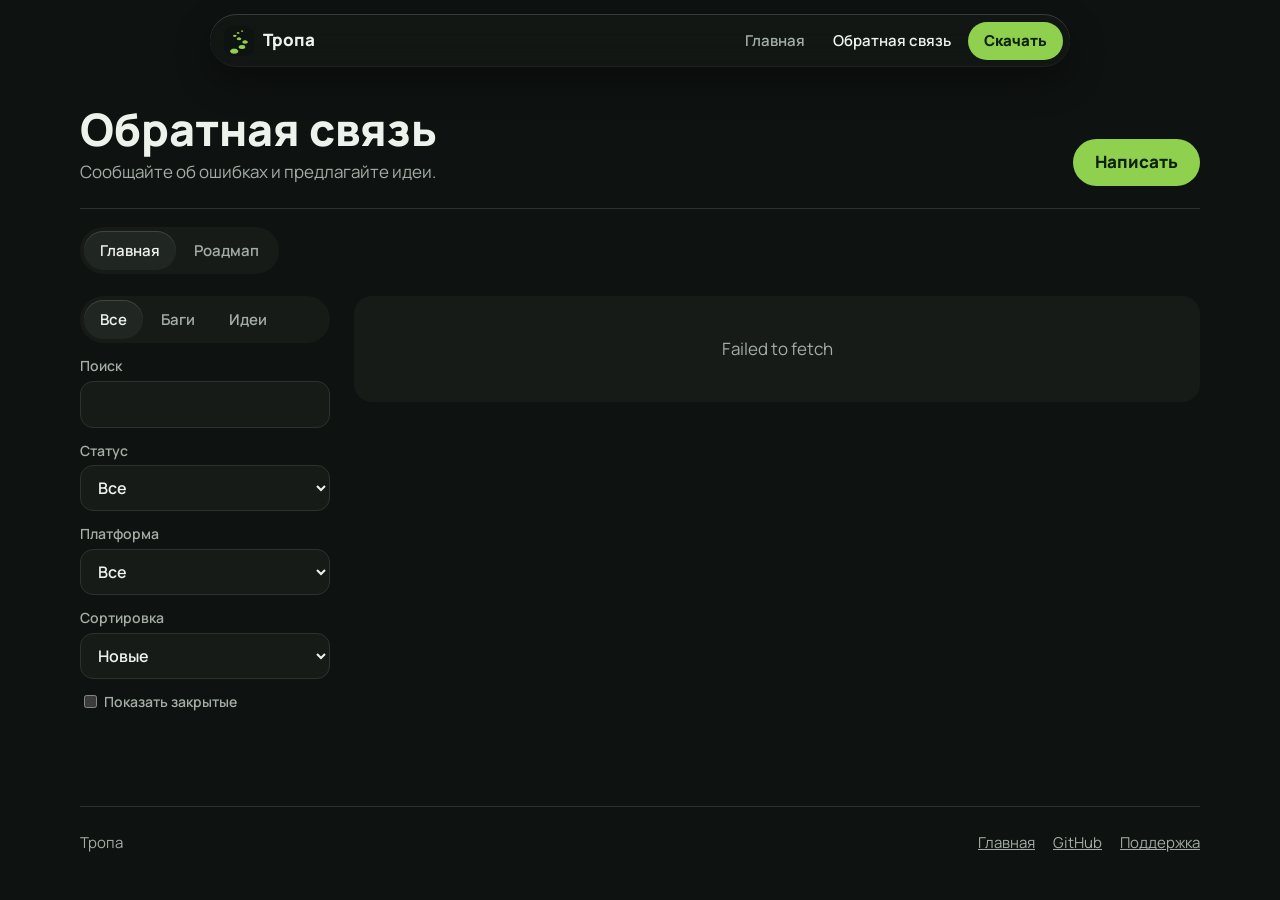
==== docs/feedback.html @ 156e4a77 "Add files via upload" ====
<!doctype html>
<html lang="ru">
<head>
<meta charset="utf-8">
<meta name="viewport" content="width=device-width, initial-scale=1">
<title>Обратная связь: Тропа</title>
<meta name="description" content="Сообщайте об ошибках в Тропе и предлагайте идеи.">
<link rel="icon" href="logo.png">
<link rel="stylesheet" href="style.css">
</head>
<body>
<header class="bar">
  <a class="logo" href="./"><img src="logo.png" alt="" width="30" height="30">Тропа</a>
  <nav aria-label="Разделы">
    <a href="./">Главная</a>
    <a href="feedback.html" aria-current="page">Обратная связь</a>
  </nav>
  <a class="btn sm" href="./#get">Скачать</a>
</header>

<main class="wrap fb">
  <div class="fb-head">
    <div>
      <h1>Обратная связь</h1>
      <p>Сообщайте об ошибках и предлагайте идеи.</p>
    </div>
    <button class="btn" id="add" type="button">Написать</button>
  </div>
  <div style="padding-top:18px">
    <div class="seg" role="group" aria-label="Раздел">
      <button type="button" data-view="list" aria-pressed="true">Главная</button>
      <button type="button" data-view="road" aria-pressed="false">Роадмап</button>
    </div>
  </div>

  <div class="fb-grid" id="listView">
    <div class="filters">
      <div class="seg" role="group" aria-label="Тип">
        <button type="button" data-type="" aria-pressed="true">Все</button>
        <button type="button" data-type="bug" aria-pressed="false">Баги</button>
        <button type="button" data-type="idea" aria-pressed="false">Идеи</button>
      </div>
      <label>Поиск<input id="q" type="search" autocomplete="off"></label>
      <label>Статус<select id="status"></select></label>
      <label>Платформа<select id="platform"></select></label>
      <label>Сортировка<select id="sort"><option value="new">Новые</option><option value="top">Популярные</option></select></label>
      <label class="check"><input id="closed" type="checkbox">Показать закрытые</label>
    </div>
    <div>
      <div class="list" id="posts" aria-live="polite"></div>
      <div class="pager" id="pager"></div>
    </div>
  </div>
  <div class="road" id="roadView" hidden></div>
</main>

<div class="wrap">
  <footer class="foot">
    <span>Тропа</span>
    <nav aria-label="Ссылки">
      <a href="./">Главная</a>
      <a href="https://github.com/Basyasoo/tropa">GitHub</a>
      <a href="https://t.me/vpn_sus_sup">Поддержка</a>
    </nav>
  </footer>
</div>

<dialog id="newDlg">
  <h2>Новое сообщение</h2>
  <form id="newForm">
    <div class="row2">
      <label>Тип<select name="type"><option value="bug">Баг</option><option value="idea">Идея</option></select></label>
      <label>Платформа<select name="platform" id="newPlatform"></select></label>
    </div>
    <label>Коротко о сути<input name="title" type="text" required minlength="5" maxlength="140"></label>
    <label>Подробности<textarea name="body" required minlength="10" maxlength="4000" placeholder="Версия приложения, устройство, что делали и что получилось"></textarea></label>
    <label>Имя, если хотите<input name="nick" type="text" maxlength="40" autocomplete="off"></label>
    <input class="trap" name="site" type="text" tabindex="-1" autocomplete="off" aria-hidden="true">
    <p class="err" id="newErr" hidden></p>
    <div class="acts">
      <button class="btn ghost sm" type="button" data-close>Отмена</button>
      <button class="btn sm" type="submit">Отправить</button>
    </div>
  </form>
</dialog>

<dialog id="postDlg"><div id="postBody"></div></dialog>
<script src="feedback.js"></script>
</body>
</html>
---- docs/style.css ----
@font-face { font-family: Manrope; font-weight: 400; src: url(manrope-cyrillic-400-normal.woff2) format('woff2'); unicode-range: U+0301, U+0400-045F, U+0490-0491, U+04B0-04B1, U+2116; font-display: swap; }
@font-face { font-family: Manrope; font-weight: 400; src: url(manrope-latin-400-normal.woff2) format('woff2'); unicode-range: U+0000-00FF, U+2000-206F, U+20A0-20C0; font-display: swap; }
@font-face { font-family: Manrope; font-weight: 600; src: url(manrope-cyrillic-600-normal.woff2) format('woff2'); unicode-range: U+0301, U+0400-045F, U+0490-0491, U+04B0-04B1, U+2116; font-display: swap; }
@font-face { font-family: Manrope; font-weight: 600; src: url(manrope-latin-600-normal.woff2) format('woff2'); unicode-range: U+0000-00FF, U+2000-206F, U+20A0-20C0; font-display: swap; }
@font-face { font-family: Manrope; font-weight: 800; src: url(manrope-cyrillic-800-normal.woff2) format('woff2'); unicode-range: U+0301, U+0400-045F, U+0490-0491, U+04B0-04B1, U+2116; font-display: swap; }
@font-face { font-family: Manrope; font-weight: 800; src: url(manrope-latin-800-normal.woff2) format('woff2'); unicode-range: U+0000-00FF, U+2000-206F, U+20A0-20C0; font-display: swap; }

:root {
  --ground: #0E1210;
  --panel: #161B18;
  --raise: #202622;
  --line: #2B332E;
  --ink: #EEF2EC;
  --muted: #A4ADA6;
  --accent: #8FD14F;
  --on-accent: #10210A;
  --bad: #E57F7F;
  color-scheme: dark;
}
*, *::before, *::after { box-sizing: border-box; }
html { -webkit-text-size-adjust: 100%; scroll-padding-top: 96px; }
@media (prefers-reduced-motion: no-preference) { html { scroll-behavior: smooth; } }
body { margin: 0; background: var(--ground); color: var(--ink); font: 400 17px/1.55 Manrope, system-ui, sans-serif; -webkit-font-smoothing: antialiased; overflow-x: clip; }
h1, h2, h3, p, ul, ol { margin: 0; padding: 0; }
ul, ol { list-style: none; }
a { color: inherit; }
button, input, select, textarea { font: inherit; color: inherit; }
:focus-visible { outline: 2px solid var(--accent); outline-offset: 2px; }
.wrap { width: min(100% - 32px, 1120px); margin: 0 auto; }

/* Floating bar */
.bar { position: fixed; z-index: 20; top: 14px; left: 50%; transform: translateX(-50%); display: flex; align-items: center; gap: 4px; width: min(100% - 24px, 860px); padding: 7px 7px 7px 14px; border-radius: 999px; background: rgb(22 27 24 / .62); -webkit-backdrop-filter: blur(18px) saturate(170%); backdrop-filter: blur(18px) saturate(170%); box-shadow: inset 0 1px 0 rgb(255 255 255 / .16), inset 0 -1px 0 rgb(255 255 255 / .05), 0 14px 34px rgb(0 0 0 / .35); }
.logo { display: flex; align-items: center; gap: 9px; margin-right: auto; font-weight: 800; text-decoration: none; }
.logo img { width: 30px; height: 30px; border-radius: 9px; }
.bar nav { display: flex; gap: 2px; }
.bar nav a { padding: 8px 13px; border-radius: 999px; color: var(--muted); font-size: 15px; font-weight: 600; text-decoration: none; transition: color .15s ease-out; }
.bar nav a:hover, .bar nav a[aria-current="page"] { color: var(--ink); }
.btn { display: inline-flex; align-items: center; justify-content: center; gap: 8px; min-height: 44px; padding: 10px 22px; border: 0; border-radius: 999px; background: var(--accent); color: var(--on-accent); font-weight: 800; text-decoration: none; cursor: pointer; transition: transform .15s ease-out; }
.btn:active { transform: scale(.96); }
.btn.ghost { background: var(--raise); color: var(--ink); }
.btn.sm { min-height: 38px; padding: 7px 16px; font-size: 15px; }
.btn[disabled] { opacity: .5; cursor: default; }

/* Hero */
.hero { position: relative; display: grid; grid-template-columns: minmax(0, 1fr); justify-items: center; padding: 148px 16px 0; text-align: center; overflow: clip; }
.hero h1 { font-size: clamp(3.4rem, 2rem + 8vw, 7.5rem); line-height: 1; font-weight: 800; }
.hero p { max-width: 560px; margin-top: 18px; color: var(--muted); font-size: clamp(1.1rem, 1rem + .5vw, 1.35rem); text-wrap: balance; }
.cta { display: flex; flex-wrap: wrap; justify-content: center; gap: 10px; margin-top: 28px; }
.globe { display: block; width: min(100%, 980px); height: clamp(300px, 56vw, 500px); margin-top: 16px; cursor: grab; touch-action: pan-y; }
.globe:active { cursor: grabbing; }
.chips { display: flex; flex-wrap: wrap; justify-content: center; gap: 8px; padding: 26px 0 10px; color: var(--muted); font-size: 15px; font-weight: 600; }
.chips li { padding: 6px 14px; border-radius: 999px; background: var(--panel); }

/* Sections */
section.block { padding: 72px 0 0; }
section.block > .wrap > h2 { font-size: clamp(2rem, 1.5rem + 2vw, 3rem); line-height: 1.1; font-weight: 800; text-wrap: balance; }
.lead { max-width: 620px; margin-top: 12px; color: var(--muted); }
.bento { display: grid; grid-template-columns: repeat(6, minmax(0, 1fr)); gap: 12px; margin-top: 28px; }
.tile { grid-column: span 2; padding: 22px; border-radius: 24px; background: var(--panel); box-shadow: inset 0 0 0 1px var(--line); }
.tile.wide { grid-column: span 3; }
.tile h3 { font-size: 1.15rem; font-weight: 800; }
.tile p { margin-top: 8px; color: var(--muted); font-size: 16px; }
.tags { display: flex; flex-wrap: wrap; gap: 6px; margin-top: 14px; }
.tags li { padding: 4px 11px; border-radius: 999px; background: var(--raise); font-size: 14px; font-weight: 600; }
.protos { display: grid; grid-template-columns: repeat(5, minmax(0, 1fr)); gap: 12px; margin-top: 28px; }
.proto { padding: 20px; border-radius: 20px; background: var(--panel); box-shadow: inset 0 0 0 1px var(--line); }
.proto b { display: block; font-size: 1.1rem; font-weight: 800; }
.proto span { color: var(--muted); font-size: 15px; }
.get { display: grid; grid-template-columns: minmax(0, 1.3fr) minmax(0, 1fr); gap: 12px; margin-top: 28px; }
.get .tile { grid-column: auto; display: grid; align-content: start; gap: 10px; padding: 28px; }
.get .tile.main { background: var(--accent); color: var(--on-accent); box-shadow: none; }
.get .main h3 { font-size: 1.7rem; }
.get .main p { color: inherit; opacity: .8; margin: 0; }
.get .main .btn { justify-self: start; margin-top: 8px; background: var(--on-accent); color: var(--accent); }
.foot { display: flex; flex-wrap: wrap; justify-content: space-between; gap: 8px 24px; margin-top: 72px; padding: 24px 0 36px; border-top: 1px solid var(--line); color: var(--muted); font-size: 15px; }
.foot nav { display: flex; flex-wrap: wrap; gap: 8px 18px; }

/* Feedback */
.fb { padding-top: 104px; }
.fb-head { display: flex; flex-wrap: wrap; align-items: end; justify-content: space-between; gap: 14px; padding-bottom: 22px; border-bottom: 1px solid var(--line); }
.fb-head h1 { font-size: clamp(2rem, 1.6rem + 1.6vw, 2.8rem); line-height: 1.1; font-weight: 800; }
.fb-head p { margin-top: 6px; color: var(--muted); }
.seg { position: relative; display: inline-flex; gap: 2px; padding: 4px; border-radius: 999px; background: var(--panel); }
.seg button { padding: 8px 16px; border: 0; border-radius: 999px; background: none; color: var(--muted); font-size: 15px; font-weight: 600; cursor: pointer; transition: color .15s ease-out; }
.seg button[aria-pressed="true"] { background: var(--raise); color: var(--ink); box-shadow: inset 0 1px 0 rgb(255 255 255 / .14); }
.fb-grid { display: grid; grid-template-columns: 250px minmax(0, 1fr); gap: 24px; padding-top: 22px; }
.filters { display: grid; align-content: start; gap: 12px; }
.filters label { display: grid; gap: 4px; color: var(--muted); font-size: 14px; font-weight: 600; }
.check { display: flex !important; grid-template-columns: none; align-items: center; gap: 8px; }
input[type=search], input[type=text], select, textarea { width: 100%; padding: 10px 13px; border: 1px solid var(--line); border-radius: 13px; background: var(--panel); color: var(--ink); font-size: 16px; }
textarea { min-height: 120px; resize: vertical; }
.list { display: grid; align-content: start; gap: 8px; min-width: 0; }
.post { display: grid; grid-template-columns: 58px minmax(0, 1fr); gap: 14px; padding: 14px; border: 0; border-radius: 18px; background: var(--panel); text-align: left; box-shadow: inset 0 0 0 1px var(--line); cursor: pointer; }
.post:hover { box-shadow: inset 0 0 0 1px var(--muted); }
.vote { display: grid; justify-items: center; align-content: center; gap: 0; min-height: 58px; padding: 4px; border: 0; border-radius: 13px; background: var(--raise); font-weight: 800; font-variant-numeric: tabular-nums; cursor: pointer; }
.vote svg { width: 14px; height: 14px; fill: none; stroke: currentColor; stroke-width: 2.4; stroke-linecap: round; stroke-linejoin: round; }
.vote[aria-pressed="true"] { background: var(--accent); color: var(--on-accent); }
.post h3 { font-size: 1.02rem; font-weight: 600; overflow-wrap: anywhere; }
.meta { display: flex; flex-wrap: wrap; align-items: center; gap: 6px 8px; margin-top: 7px; color: var(--muted); font-size: 13px; font-variant-numeric: tabular-nums; }
.pill { padding: 2px 9px; border-radius: 999px; background: var(--raise); color: var(--ink); font-size: 13px; font-weight: 600; }
.pill.bug { background: #5B2A2C; color: #FFD9D9; }
.pill.idea { background: var(--accent); color: var(--on-accent); }
.empty { padding: 40px 20px; border-radius: 18px; background: var(--panel); color: var(--muted); text-align: center; }
.pager { display: flex; justify-content: space-between; align-items: center; gap: 10px; padding-top: 10px; color: var(--muted); font-size: 14px; }
.road { display: grid; grid-template-columns: repeat(3, minmax(0, 1fr)); gap: 12px; padding-top: 22px; }
.road h2 { margin-bottom: 10px; font-size: 1.1rem; font-weight: 800; }
.road .post { grid-template-columns: 1fr; }
dialog { width: min(100% - 24px, 640px); max-height: 86dvh; padding: 22px; border: 0; border-radius: 24px; background: var(--panel); color: var(--ink); box-shadow: inset 0 0 0 1px var(--line), 0 24px 60px rgb(0 0 0 / .5); }
dialog::backdrop { background: rgb(0 0 0 / .6); }
dialog h2 { font-size: 1.35rem; line-height: 1.2; font-weight: 800; overflow-wrap: anywhere; }
dialog form { display: grid; gap: 12px; margin-top: 14px; }
dialog label { display: grid; gap: 4px; color: var(--muted); font-size: 14px; font-weight: 600; }
.row2 { display: grid; grid-template-columns: 1fr 1fr; gap: 10px; }
.acts { display: flex; justify-content: flex-end; gap: 8px; }
.body { margin-top: 12px; white-space: pre-wrap; overflow-wrap: anywhere; }
.reply { padding: 11px 0; border-top: 1px solid var(--line); }
.reply b { font-size: 14px; }
.reply p { margin-top: 2px; white-space: pre-wrap; overflow-wrap: anywhere; font-size: 16px; }
.err { color: var(--bad); font-size: 15px; }
.trap { position: absolute; left: -9999px; }
.toast { position: fixed; z-index: 40; left: 50%; bottom: 22px; transform: translateX(-50%); padding: 10px 16px; border-radius: 13px; background: var(--ink); color: var(--ground); font-weight: 600; }

@media (max-width: 860px) {
  .bar nav { display: none; }
  .bento, .get { grid-template-columns: minmax(0, 1fr); }
  .tile, .tile.wide { grid-column: auto; }
  .protos { grid-template-columns: repeat(2, minmax(0, 1fr)); }
  .fb-grid, .road { grid-template-columns: minmax(0, 1fr); }
  .filters { grid-template-columns: repeat(2, minmax(0, 1fr)); }
  .filters > .seg, .filters > label:first-of-type, .filters > .check { grid-column: 1 / -1; }
  .filters > .seg { justify-self: start; }
}
@media (max-width: 420px) { .row2 { grid-template-columns: minmax(0, 1fr); } }
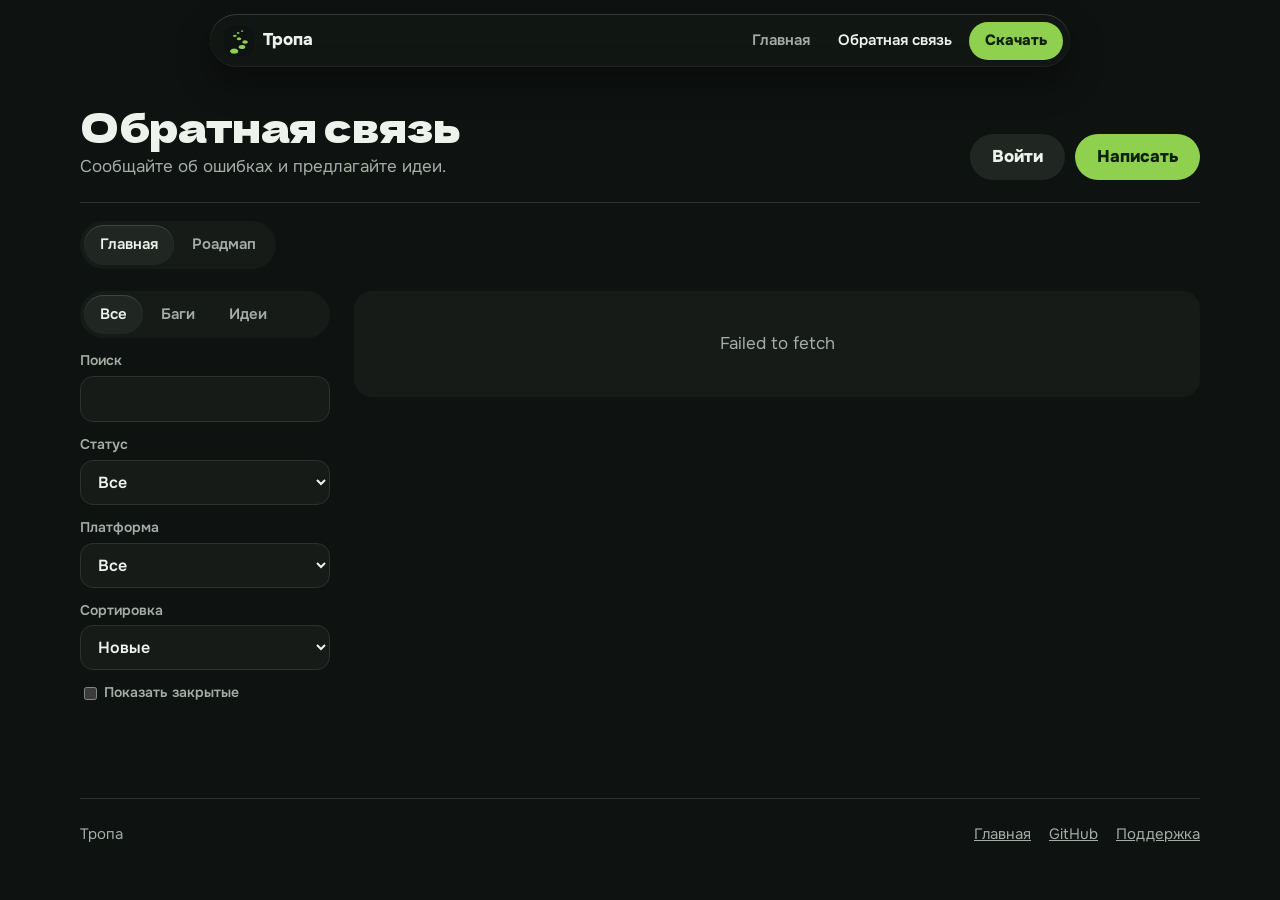
==== commit b05c0bb1: "Sign-in on the feedback page" ====
--- a/docs/feedback.html
+++ b/docs/feedback.html
@@ -1,90 +1,115 @@
-<!doctype html>
-<html lang="ru">
-<head>
-<meta charset="utf-8">
-<meta name="viewport" content="width=device-width, initial-scale=1">
-<title>Обратная связь: Тропа</title>
-<meta name="description" content="Сообщайте об ошибках в Тропе и предлагайте идеи.">
-<link rel="icon" href="logo.png">
-<link rel="stylesheet" href="style.css">
-</head>
-<body>
-<header class="bar">
-  <a class="logo" href="./"><img src="logo.png" alt="" width="30" height="30">Тропа</a>
-  <nav aria-label="Разделы">
-    <a href="./">Главная</a>
-    <a href="feedback.html" aria-current="page">Обратная связь</a>
-  </nav>
-  <a class="btn sm" href="./#get">Скачать</a>
-</header>
-
-<main class="wrap fb">
-  <div class="fb-head">
-    <div>
-      <h1>Обратная связь</h1>
-      <p>Сообщайте об ошибках и предлагайте идеи.</p>
-    </div>
-    <button class="btn" id="add" type="button">Написать</button>
-  </div>
-  <div style="padding-top:18px">
-    <div class="seg" role="group" aria-label="Раздел">
-      <button type="button" data-view="list" aria-pressed="true">Главная</button>
-      <button type="button" data-view="road" aria-pressed="false">Роадмап</button>
-    </div>
-  </div>
-
-  <div class="fb-grid" id="listView">
-    <div class="filters">
-      <div class="seg" role="group" aria-label="Тип">
-        <button type="button" data-type="" aria-pressed="true">Все</button>
-        <button type="button" data-type="bug" aria-pressed="false">Баги</button>
-        <button type="button" data-type="idea" aria-pressed="false">Идеи</button>
-      </div>
-      <label>Поиск<input id="q" type="search" autocomplete="off"></label>
-      <label>Статус<select id="status"></select></label>
-      <label>Платформа<select id="platform"></select></label>
-      <label>Сортировка<select id="sort"><option value="new">Новые</option><option value="top">Популярные</option></select></label>
-      <label class="check"><input id="closed" type="checkbox">Показать закрытые</label>
-    </div>
-    <div>
-      <div class="list" id="posts" aria-live="polite"></div>
-      <div class="pager" id="pager"></div>
-    </div>
-  </div>
-  <div class="road" id="roadView" hidden></div>
-</main>
-
-<div class="wrap">
-  <footer class="foot">
-    <span>Тропа</span>
-    <nav aria-label="Ссылки">
-      <a href="./">Главная</a>
-      <a href="https://github.com/Basyasoo/tropa">GitHub</a>
-      <a href="https://t.me/vpn_sus_sup">Поддержка</a>
-    </nav>
-  </footer>
-</div>
-
-<dialog id="newDlg">
-  <h2>Новое сообщение</h2>
-  <form id="newForm">
-    <div class="row2">
-      <label>Тип<select name="type"><option value="bug">Баг</option><option value="idea">Идея</option></select></label>
-      <label>Платформа<select name="platform" id="newPlatform"></select></label>
-    </div>
-    <label>Коротко о сути<input name="title" type="text" required minlength="5" maxlength="140"></label>
-    <label>Подробности<textarea name="body" required minlength="10" maxlength="4000" placeholder="Версия приложения, устройство, что делали и что получилось"></textarea></label>
-    <label>Имя, если хотите<input name="nick" type="text" maxlength="40" autocomplete="off"></label>
-    <input class="trap" name="site" type="text" tabindex="-1" autocomplete="off" aria-hidden="true">
-    <p class="err" id="newErr" hidden></p>
-    <div class="acts">
-      <button class="btn ghost sm" type="button" data-close>Отмена</button>
-      <button class="btn sm" type="submit">Отправить</button>
-    </div>
-  </form>
-</dialog>
-
-<dialog id="postDlg"><div id="postBody"></div></dialog>
-<script src="feedback.js"></script>
-</body>
-</html>
+<!doctype html>
+<html lang="ru">
+<head>
+<meta charset="utf-8">
+<meta name="viewport" content="width=device-width, initial-scale=1">
+<title>Обратная связь: Тропа</title>
+<meta name="description" content="Сообщайте об ошибках в Тропе и предлагайте идеи.">
+<link rel="icon" href="logo.png">
+<link rel="stylesheet" href="style.css">
+</head>
+<body>
+<header class="bar">
+  <a class="logo" href="./"><img src="logo.png" alt="" width="30" height="30">Тропа</a>
+  <nav aria-label="Разделы">
+    <a href="./">Главная</a>
+    <a href="feedback.html" aria-current="page">Обратная связь</a>
+  </nav>
+  <a class="btn sm" href="./#get">Скачать</a>
+</header>
+
+<main class="wrap fb">
+  <div class="fb-head">
+    <div>
+      <h1>Обратная связь</h1>
+      <p>Сообщайте об ошибках и предлагайте идеи.</p>
+    </div>
+    <div class="fb-acts">
+      <span class="who" id="who" hidden></span>
+      <button class="btn ghost" id="login" type="button">Войти</button>
+      <button class="btn" id="add" type="button">Написать</button>
+    </div>
+  </div>
+  <div style="padding-top:18px">
+    <div class="seg" role="group" aria-label="Раздел">
+      <button type="button" data-view="list" aria-pressed="true">Главная</button>
+      <button type="button" data-view="road" aria-pressed="false">Роадмап</button>
+    </div>
+  </div>
+
+  <div class="fb-grid" id="listView">
+    <div class="filters">
+      <div class="seg" role="group" aria-label="Тип">
+        <button type="button" data-type="" aria-pressed="true">Все</button>
+        <button type="button" data-type="bug" aria-pressed="false">Баги</button>
+        <button type="button" data-type="idea" aria-pressed="false">Идеи</button>
+      </div>
+      <label>Поиск<input id="q" type="search" autocomplete="off"></label>
+      <label>Статус<select id="status"></select></label>
+      <label>Платформа<select id="platform"></select></label>
+      <label>Сортировка<select id="sort"><option value="new">Новые</option><option value="top">Популярные</option></select></label>
+      <label class="check"><input id="closed" type="checkbox">Показать закрытые</label>
+    </div>
+    <div>
+      <div class="list" id="posts" aria-live="polite"></div>
+      <div class="pager" id="pager"></div>
+    </div>
+  </div>
+  <div class="road" id="roadView" hidden></div>
+</main>
+
+<div class="wrap">
+  <footer class="foot">
+    <span>Тропа</span>
+    <nav aria-label="Ссылки">
+      <a href="./">Главная</a>
+      <a href="https://github.com/Basyasoo/tropa">GitHub</a>
+      <a href="https://t.me/vpn_sus_sup">Поддержка</a>
+    </nav>
+  </footer>
+</div>
+
+<dialog id="newDlg">
+  <h2>Новое сообщение</h2>
+  <form id="newForm">
+    <div class="row2">
+      <label>Тип<select name="type"><option value="bug">Баг</option><option value="idea">Идея</option></select></label>
+      <label>Платформа<select name="platform" id="newPlatform"></select></label>
+    </div>
+    <label>Коротко о сути<input name="title" type="text" required minlength="5" maxlength="140"></label>
+    <label>Подробности<textarea name="body" required minlength="10" maxlength="4000" placeholder="Версия приложения, устройство, что делали и что получилось"></textarea></label>
+    <label id="nickRow">Имя, если хотите<input name="nick" type="text" maxlength="40" autocomplete="off"></label>
+    <input class="trap" name="site" type="text" tabindex="-1" autocomplete="off" aria-hidden="true">
+    <p class="err" id="newErr" hidden></p>
+    <div class="acts">
+      <button class="btn ghost sm" type="button" data-close>Отмена</button>
+      <button class="btn sm" type="submit">Отправить</button>
+    </div>
+  </form>
+</dialog>
+
+<dialog id="postDlg"><div id="postBody"></div></dialog>
+
+<dialog id="loginDlg">
+  <h2>Вход</h2>
+  <p class="sub">Чтобы получать ответы и видеть свои сообщения.</p>
+  <div id="loginStart">
+    <button class="btn wide" id="tgLogin" type="button">Войти через Telegram</button>
+    <p class="hint" id="tgWait" hidden>Подтвердите вход в боте, страница обновится сама. <a id="tgLink" target="_blank" rel="noopener">Открыть бота</a></p>
+    <div class="or"><span>или по почте</span></div>
+    <form id="mailForm">
+      <label>Почта<input name="email" type="email" required autocomplete="email" inputmode="email"></label>
+      <button class="btn ghost sm" type="submit">Получить код</button>
+    </form>
+  </div>
+  <form id="codeForm" hidden>
+    <p class="hint" id="codeSent"></p>
+    <label>Код из письма<input name="code" inputmode="numeric" pattern="[0-9]{6}" maxlength="6" required autocomplete="one-time-code"></label>
+    <button class="btn sm" type="submit">Войти</button>
+  </form>
+  <p class="err" id="loginErr" hidden></p>
+  <div class="acts"><button class="btn ghost sm" type="button" id="loginClose">Закрыть</button></div>
+</dialog>
+<script src="feedback.js"></script>
+</body>
+</html>
--- a/docs/style.css
+++ b/docs/style.css
@@ -1,9 +1,11 @@
-@font-face { font-family: Manrope; font-weight: 400; src: url(manrope-cyrillic-400-normal.woff2) format('woff2'); unicode-range: U+0301, U+0400-045F, U+0490-0491, U+04B0-04B1, U+2116; font-display: swap; }
-@font-face { font-family: Manrope; font-weight: 400; src: url(manrope-latin-400-normal.woff2) format('woff2'); unicode-range: U+0000-00FF, U+2000-206F, U+20A0-20C0; font-display: swap; }
-@font-face { font-family: Manrope; font-weight: 600; src: url(manrope-cyrillic-600-normal.woff2) format('woff2'); unicode-range: U+0301, U+0400-045F, U+0490-0491, U+04B0-04B1, U+2116; font-display: swap; }
-@font-face { font-family: Manrope; font-weight: 600; src: url(manrope-latin-600-normal.woff2) format('woff2'); unicode-range: U+0000-00FF, U+2000-206F, U+20A0-20C0; font-display: swap; }
-@font-face { font-family: Manrope; font-weight: 800; src: url(manrope-cyrillic-800-normal.woff2) format('woff2'); unicode-range: U+0301, U+0400-045F, U+0490-0491, U+04B0-04B1, U+2116; font-display: swap; }
-@font-face { font-family: Manrope; font-weight: 800; src: url(manrope-latin-800-normal.woff2) format('woff2'); unicode-range: U+0000-00FF, U+2000-206F, U+20A0-20C0; font-display: swap; }
+@font-face { font-family: Dela; src: url(dela-gothic-one-cyrillic-400-normal.woff2) format('woff2'); unicode-range: U+0301, U+0400-045F, U+0490-0491, U+04B0-04B1, U+2116; font-display: swap; }
+@font-face { font-family: Dela; src: url(dela-gothic-one-latin-400-normal.woff2) format('woff2'); unicode-range: U+0000-00FF, U+2000-206F; font-display: swap; }
+@font-face { font-family: Onest; font-weight: 400; src: url(onest-cyrillic-400-normal.woff2) format('woff2'); unicode-range: U+0301, U+0400-045F, U+0490-0491, U+04B0-04B1, U+2116; font-display: swap; }
+@font-face { font-family: Onest; font-weight: 400; src: url(onest-latin-400-normal.woff2) format('woff2'); unicode-range: U+0000-00FF, U+2000-206F; font-display: swap; }
+@font-face { font-family: Onest; font-weight: 600; src: url(onest-cyrillic-600-normal.woff2) format('woff2'); unicode-range: U+0301, U+0400-045F, U+0490-0491, U+04B0-04B1, U+2116; font-display: swap; }
+@font-face { font-family: Onest; font-weight: 600; src: url(onest-latin-600-normal.woff2) format('woff2'); unicode-range: U+0000-00FF, U+2000-206F; font-display: swap; }
+@font-face { font-family: Onest; font-weight: 800; src: url(onest-cyrillic-800-normal.woff2) format('woff2'); unicode-range: U+0301, U+0400-045F, U+0490-0491, U+04B0-04B1, U+2116; font-display: swap; }
+@font-face { font-family: Onest; font-weight: 800; src: url(onest-latin-800-normal.woff2) format('woff2'); unicode-range: U+0000-00FF, U+2000-206F; font-display: swap; }
 
 :root {
   --ground: #0E1210;
@@ -20,7 +22,7 @@
 *, *::before, *::after { box-sizing: border-box; }
 html { -webkit-text-size-adjust: 100%; scroll-padding-top: 96px; }
 @media (prefers-reduced-motion: no-preference) { html { scroll-behavior: smooth; } }
-body { margin: 0; background: var(--ground); color: var(--ink); font: 400 17px/1.55 Manrope, system-ui, sans-serif; -webkit-font-smoothing: antialiased; overflow-x: clip; }
+body { margin: 0; background: var(--ground); color: var(--ink); font: 400 17px/1.55 Onest, system-ui, sans-serif; -webkit-font-smoothing: antialiased; overflow-x: clip; }
 h1, h2, h3, p, ul, ol { margin: 0; padding: 0; }
 ul, ol { list-style: none; }
 a { color: inherit; }
@@ -43,7 +45,7 @@
 
 /* Hero */
 .hero { position: relative; display: grid; grid-template-columns: minmax(0, 1fr); justify-items: center; padding: 148px 16px 0; text-align: center; overflow: clip; }
-.hero h1 { font-size: clamp(3.4rem, 2rem + 8vw, 7.5rem); line-height: 1; font-weight: 800; }
+.hero h1 { font-family: Dela, Impact, sans-serif; font-size: clamp(3rem, 1.8rem + 7vw, 6.6rem); line-height: 1; font-weight: 400; letter-spacing: -.01em; }
 .hero p { max-width: 560px; margin-top: 18px; color: var(--muted); font-size: clamp(1.1rem, 1rem + .5vw, 1.35rem); text-wrap: balance; }
 .cta { display: flex; flex-wrap: wrap; justify-content: center; gap: 10px; margin-top: 28px; }
 .globe { display: block; width: min(100%, 980px); height: clamp(300px, 56vw, 500px); margin-top: 16px; cursor: grab; touch-action: pan-y; }
@@ -53,7 +55,7 @@
 
 /* Sections */
 section.block { padding: 72px 0 0; }
-section.block > .wrap > h2 { font-size: clamp(2rem, 1.5rem + 2vw, 3rem); line-height: 1.1; font-weight: 800; text-wrap: balance; }
+section.block > .wrap > h2 { font-family: Dela, Impact, sans-serif; font-size: clamp(1.8rem, 1.4rem + 1.8vw, 2.7rem); line-height: 1.1; font-weight: 400; letter-spacing: -.01em; text-wrap: balance; }
 .lead { max-width: 620px; margin-top: 12px; color: var(--muted); }
 .bento { display: grid; grid-template-columns: repeat(6, minmax(0, 1fr)); gap: 12px; margin-top: 28px; }
 .tile { grid-column: span 2; padding: 22px; border-radius: 24px; background: var(--panel); box-shadow: inset 0 0 0 1px var(--line); }
@@ -78,7 +80,7 @@
 /* Feedback */
 .fb { padding-top: 104px; }
 .fb-head { display: flex; flex-wrap: wrap; align-items: end; justify-content: space-between; gap: 14px; padding-bottom: 22px; border-bottom: 1px solid var(--line); }
-.fb-head h1 { font-size: clamp(2rem, 1.6rem + 1.6vw, 2.8rem); line-height: 1.1; font-weight: 800; }
+.fb-head h1 { font-family: Dela, Impact, sans-serif; font-size: clamp(1.8rem, 1.5rem + 1.4vw, 2.5rem); line-height: 1.1; font-weight: 400; letter-spacing: -.01em; }
 .fb-head p { margin-top: 6px; color: var(--muted); }
 .seg { position: relative; display: inline-flex; gap: 2px; padding: 4px; border-radius: 999px; background: var(--panel); }
 .seg button { padding: 8px 16px; border: 0; border-radius: 999px; background: none; color: var(--muted); font-size: 15px; font-weight: 600; cursor: pointer; transition: color .15s ease-out; }
@@ -131,3 +133,12 @@
   .filters > .seg { justify-self: start; }
 }
 @media (max-width: 420px) { .row2 { grid-template-columns: minmax(0, 1fr); } }
+
+.fb-acts { display: flex; flex-wrap: wrap; align-items: center; gap: 10px; }
+.who { max-width: 180px; color: var(--muted, #A9B3AB); font-weight: 600; overflow: hidden; text-overflow: ellipsis; white-space: nowrap; }
+.btn.wide { width: 100%; }
+dialog .sub, dialog .hint { margin-top: 6px; color: var(--muted, #A9B3AB); font-size: 15px; text-wrap: pretty; }
+dialog .hint a { color: var(--accent); }
+#loginStart, #codeForm { display: grid; gap: 12px; margin-top: 16px; }
+.or { display: flex; align-items: center; gap: 12px; color: var(--muted, #A9B3AB); font-size: 14px; }
+.or::before, .or::after { content: ''; flex: 1; height: 1px; background: var(--line); }
